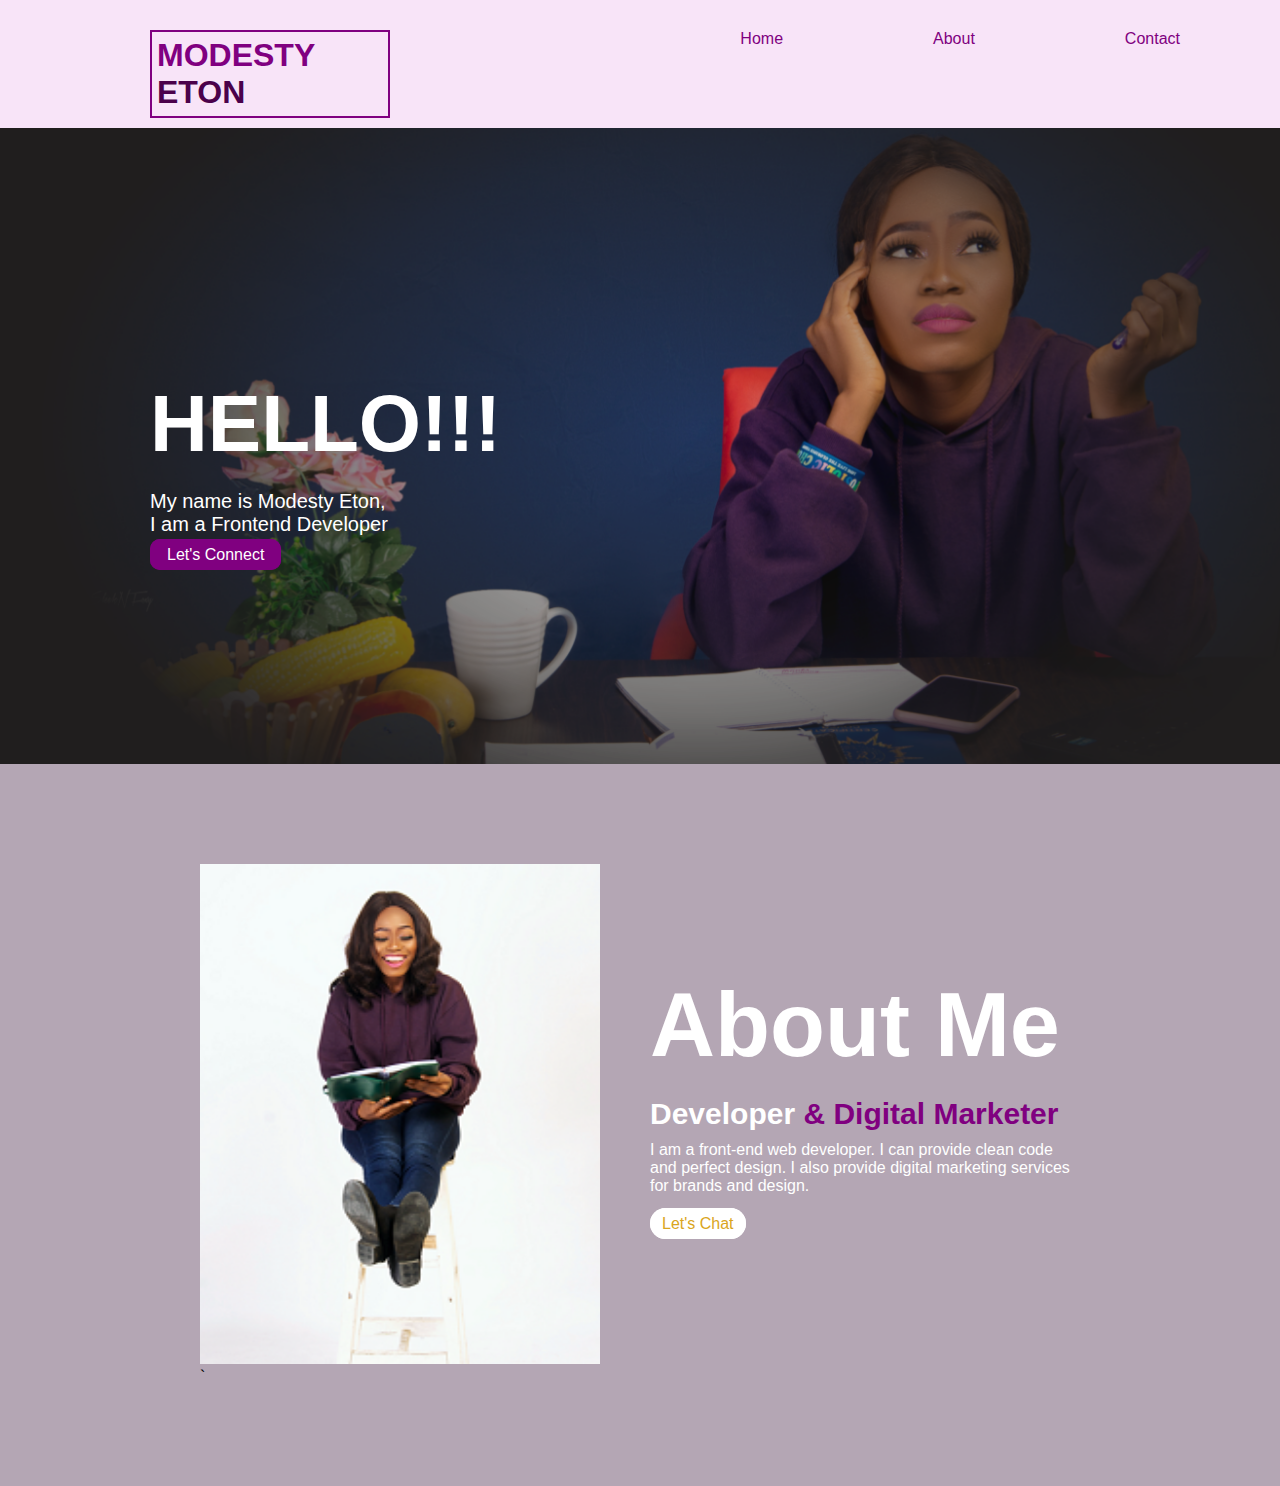
==== landing.html @ c1878900 "first commit" ====
<!DOCTYPE html>
<html lang="en">
<head>
    <meta charset="UTF-8">
    <meta http-equiv="X-UA-Compatible" content="IE=edge">
    <meta name="viewport" content="width=device-width, initial-scale=1.0">
    <title>Landingpage</title>
    <link rel="stylesheet" href="landing.css">
</head>
<body>
    <header>
       <nav>
                <h1>MODESTY <span>ETON</span></h1>
            <ul>
                <li><a href="#">Home</a></li>
                <li><a href="#">About</a></li>
                <li><a href="#">Contact</a></li>
            </ul>
            
        </nav>

       <section>
        <h1>HELLO!!!</h1>
        <P>My name is Modesty Eton, <br> I am a Frontend Developer</P>
        <a href="#">Let's Connect</a>
       </section>

       <!-- About Me section -->
       <main class="about-me">
        <div>
            <img src="./me.png" alt="IMAGE" class="image">`
        </div>

        <div class="info">
            <h1>
                About Me
            </h1>
            <h4>Developer <span>& Digital Marketer</span></h4>
            <p>I am a front-end web developer. I can provide clean code and perfect design. 
                I also provide digital marketing services for brands and design. </p>
            <a href="#">Let's Chat</a>
        </div>
    </header>

</body>
</html>
---- landing.css ----
*{
    padding: 0;
    margin: 0;
    box-sizing: border-box;
    font-family: sans-serif;
}

nav{
background-color: rgb(248, 228, 248);
color: purple;
display: flex;
padding-top: 30px;
padding-bottom: 10px;
}

header nav h1{
    margin-left: 150px;
    border: 2px solid purple;
    padding: 5px;
}
nav h1 span{
    color: rgb(75, 1, 75);
}

nav ul{
    display: flex;
    margin-left: 200px;
    margin-right: 100px;
}

header nav ul li a{
    text-decoration: none;
    color: purple;
    padding-top: 10px;
}

nav ul li a:hover{
    color: goldenrod;
    border: 2px solid white;
    border-radius: 20px;
    padding: 5px 10px;
    background-color: white;
}
header nav ul li{
    list-style: none;
    margin-left: 150px;
}

section{
    background-image: url(./back.png);
    background-position: center;
    background-size: cover;
    background-repeat: no-repeat;
}

section{
    display: absolute;
    padding-top: 250px;
    padding-bottom: 200px;
    padding-left: 150px;
}

section h1{
margin-bottom: 20px;
font-size: 80px;
color: white;
}
section p{
    font-size: 20px;
    color: white;
    margin-bottom: 10px;
}

section a{
    text-decoration: none;
    color: white;
    border: 2px solid purple;
    background-color:purple;
    border-radius: 10px;
    padding: 5px 15px;
    }

    section a:hover{
        background-color: white;
        color: rgb(252, 18, 1);
        border: 2px solid white;
    }

    .about-me{
        display: flex;
        background-color:  rgb(180, 166, 180);
        padding: 100px 200px;
    }

    .image{
        width: 400px;
        height: 500px;   
    }

    .info{
        color: white;
        margin-left: 50px;
        margin-top: 80px;
    }
    .info h1{
        font-size: 90px;
        margin-top: 30px;
        margin-bottom: 20px;
    }

    .info h4{
        margin-bottom: 10px;
        font-size: 30px;
    }
    
    .info h4 span{
        color: purple;
    }
    .info p{
        margin-bottom: 20px;
    }
   
    .info a{
    text-decoration: none;
    color:goldenrod;
    margin-top: 50px;
    border: 2px solid white;
    background-color:white;
    border-radius: 30px;
    padding: 5px 10px;
    } 
   
    .info a:hover:hover{
        color: purple;
        background-color: rgb(248, 228, 248);
        border: 2px solid  rgb(248, 228, 248);
    }
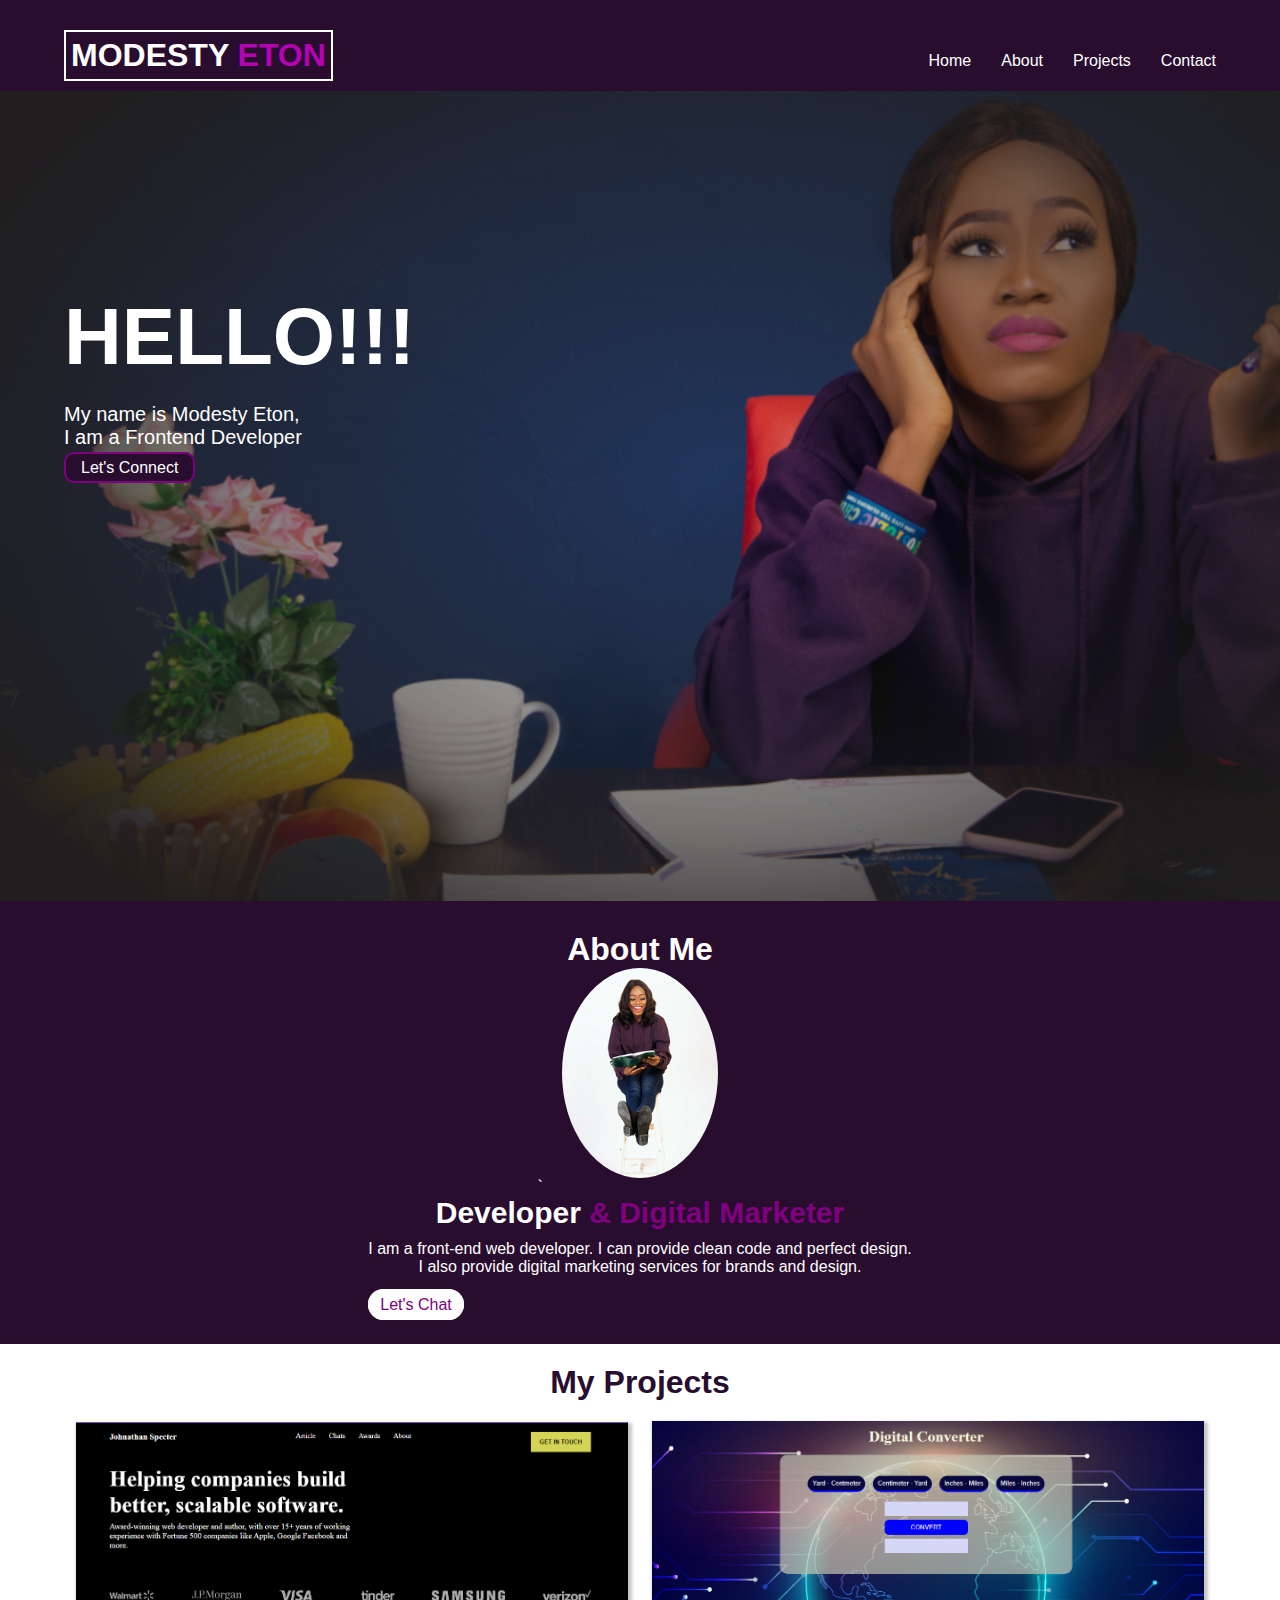
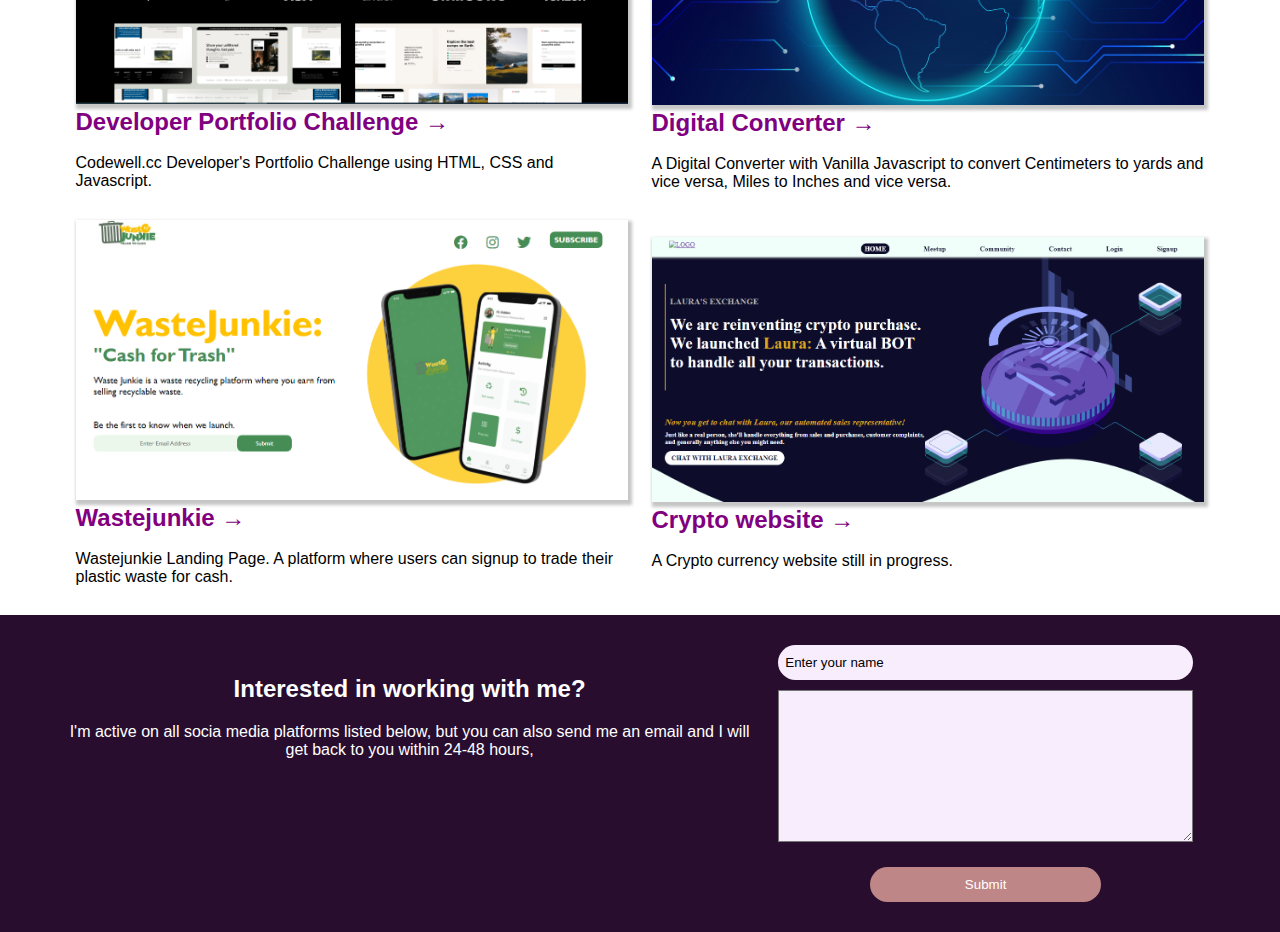
==== commit 2870a801: "modified file" ====
--- a/landing.html
+++ b/landing.html
@@ -6,41 +6,150 @@
     <meta name="viewport" content="width=device-width, initial-scale=1.0">
     <title>Landingpage</title>
     <link rel="stylesheet" href="landing.css">
+    <link rel="stylesheet" href="https://cdnjs.cloudflare.com/ajax/libs/font-awesome/6.2.0/css/all.min.css" integrity="sha512-xh6O/CkQoPOWDdYTDqeRdPCVd1SpvCA9XXcUnZS2FmJNp1coAFzvtCN9BmamE+4aHK8yyUHUSCcJHgXloTyT2A==" crossorigin="anonymous" referrerpolicy="no-referrer" />
 </head>
 <body>
     <header>
-       <nav>
-                <h1>MODESTY <span>ETON</span></h1>
-            <ul>
-                <li><a href="#">Home</a></li>
-                <li><a href="#">About</a></li>
-                <li><a href="#">Contact</a></li>
-            </ul>
-            
-        </nav>
+      <div class="navwrap">
+        <nav>
+
+            <h1>MODESTY <span>ETON</span></h1>
+        <ul>
+            <li><a href="#">Home</a></li>
+            <li><a href="#about">About</a></li>
+            <li><a href="#project">Projects</a></li>
+            <li><a href="#">Contact</a></li>
+        </ul>
+        <div class="menus">
+            <div id="menu">
+                <i class="fa-solid fa-bars"></i>
+              </div>
+              <div id="close">
+                <i class="fa-solid fa-xmark"></i>
+              </div>
+        </div>
+    </nav>
+      </div>
+
+      <div id="menuBar">
+        <ul>
+            <li><a href="#">Home</a></li>
+            <li><a href="#about">About</a></li>
+            <li><a href="#">Contact</a></li>
+            <li><a class="conn" href="#">Let's Connect</a>
+            </li>
+        </ul>
+    </div>
+      
+        
 
        <section>
-        <h1>HELLO!!!</h1>
+        <div class="text">
+            <h1>HELLO!!!</h1>
         <P>My name is Modesty Eton, <br> I am a Frontend Developer</P>
         <a href="#">Let's Connect</a>
-       </section>
+        </div>
+        </section>
 
        <!-- About Me section -->
-       <main class="about-me">
-        <div>
-            <img src="./me.png" alt="IMAGE" class="image">`
+       
+       <div class="about" id="about" >
+        <div class="about-me">
+            
+            <div class="imageme">
+                <h1>About Me</h1>
+                <img src="./me.png" alt="IMAGE" class="image">`
+            </div>
+    
+            <div class="info">
+                
+                <h4>Developer <span>& Digital Marketer</span></h4>
+                <p>I am a front-end web developer. I can provide clean code and perfect design. 
+                <br>
+                I also provide digital marketing services for brands and design. </p>
+                <a class="let" href="#">Let's Chat</a>
+            </div>
+       </div>
+    </header>
+
+<!-- project section  -->
+<div class="projectSet" id="project">
+    <h1>My Projects</h1>
+    <div class="wrap">
+        <div class="one">
+            <a href=""><img src="./dev-portfolio.PNG" alt=""></a>
+            <h2>Developer Portfolio Challenge &rightarrow;</h2>
+            <br> 
+            <p> Codewell.cc Developer's Portfolio Challenge using 
+                HTML, CSS and Javascript.
+            </p>
         </div>
 
-        <div class="info">
-            <h1>
-                About Me
-            </h1>
-            <h4>Developer <span>& Digital Marketer</span></h4>
-            <p>I am a front-end web developer. I can provide clean code and perfect design. 
-                I also provide digital marketing services for brands and design. </p>
-            <a href="#">Let's Chat</a>
+        <div class="one">
+            <a href=""><img src="./digital-converter.PNG" alt=""></a>
+        <h2>Digital Converter &rightarrow;</h2>
+        <br>
+        <p>A Digital Converter with Vanilla Javascript to
+            convert Centimeters to yards and vice versa, Miles to Inches
+            and vice versa.
+        </p>
         </div>
-    </header>
+    </div>
+</div>
 
+<div class="projectSet">
+        <div class="wrap">
+        <div class="one">
+            <a href=""><img src="./waste-junkie.PNG" alt=""></a>
+            <h2>Wastejunkie &rightarrow;</h2>
+            <br> 
+            <p>Wastejunkie Landing Page. A platform where users
+                can signup to trade their plastic waste for cash.
+            </p>
+        </div>
+
+        <div class="one">
+            <a href=""><img src="./lauras-crib.PNG" alt=""></a>
+        <h2>Crypto website &rightarrow;</h2>
+        <br>
+        <p> A Crypto currency website still in progress.
+        </p>
+        </div>
+    </div>
+</div>
+
+
+
+<footer>
+    <div class="wrapper">
+        <div class="right">
+            <h2>Interested in working with me?</h2>
+            <p>I'm active on all socia media platforms listed
+                below, but you can also send me an email and I
+                will get back to you within 24-48 hours,
+            </p>
+            <br>
+            <div class="social">
+            <a href="#"><i class="fa-brands fa-facebook"></i></a>
+            <a href="#"><i class="fa-brands fa-instagram"></i></a>
+            <a href="#"><i class="fa-brands fa-twitter"></i></a>
+            <a href="#"><i class="fa-brands fa-github"></i></a>
+        </div>
+        </div>
+    
+        <div class="left">
+                <div class="form">
+                    <form action="">
+                        <input type="text" name="text" value="Enter your name" id="" required>
+                        <textarea name="" id="" cols="20" rows="10"></textarea>
+                        <button type="submit">Submit</button>
+                    </form>
+                </div>
+                
+            </div>
+    </div>
+    
+</footer>
+<script src="./script.js"></script>
 </body>
 </html>--- a/landing.css
+++ b/landing.css
@@ -3,49 +3,92 @@
     margin: 0;
     box-sizing: border-box;
     font-family: sans-serif;
+    }
+
+.navwrap{
+    background-color: #280d2f;
 }
 
 nav{
-background-color: rgb(248, 228, 248);
-color: purple;
+background-color: #280d2f;
+color: #fff;
 display: flex;
 padding-top: 30px;
 padding-bottom: 10px;
-}
-
+width: 90%;
+margin: auto;
+/* gap: 50px; */
+justify-content: space-between;
+align-items: baseline;
+}
+
+.menus {
+    display: none;
+    color: #fff;
+}
 header nav h1{
-    margin-left: 150px;
-    border: 2px solid purple;
+    /* margin-left: 150px; */
+    border: 2px solid white;
     padding: 5px;
 }
 nav h1 span{
-    color: rgb(75, 1, 75);
+    color: rgb(179, 3, 179);
 }
 
 nav ul{
     display: flex;
-    margin-left: 200px;
-    margin-right: 100px;
+    gap: 30px;
 }
 
 header nav ul li a{
     text-decoration: none;
+    color: white;
+    padding-top: 10px;
+}
+
+nav ul li a:hover{
     color: purple;
-    padding-top: 10px;
-}
-
-nav ul li a:hover{
-    color: goldenrod;
     border: 2px solid white;
-    border-radius: 20px;
+    border-radius: 10px;
     padding: 5px 10px;
     background-color: white;
 }
 header nav ul li{
     list-style: none;
-    margin-left: 150px;
-}
-
+    /* margin-left: 150px; */
+}
+
+
+#menuBar{
+    display: none;
+    position: absolute;
+    background-color: #fff;
+    color: black;
+    width: 50%;
+    height: 300px;
+}
+
+#menuBar ul li a{
+    list-style: none;
+    text-decoration: none;
+    color: purple;
+    font-size: 18px;
+    }
+
+    #menuBar ul li{
+    margin-top: 30px;
+    margin-left: 10px;
+    }
+
+    #menuBar .conn{
+        background-color: purple;
+        color: #fff;
+        text-decoration: none;
+        padding: 5px ;
+        border-radius: 10px;
+            }
+
+/* next section starts here */
 section{
     background-image: url(./back.png);
     background-position: center;
@@ -55,11 +98,15 @@
 
 section{
     display: absolute;
-    padding-top: 250px;
-    padding-bottom: 200px;
-    padding-left: 150px;
-}
-
+    width: 100%;
+    height: 90vh;
+    }
+
+section .text{
+    width: 90%;
+    margin: auto;
+    padding-top: 200px;
+}
 section h1{
 margin-bottom: 20px;
 font-size: 80px;
@@ -75,35 +122,57 @@
     text-decoration: none;
     color: white;
     border: 2px solid purple;
-    background-color:purple;
+    background-color: #280d2f;
     border-radius: 10px;
     padding: 5px 15px;
     }
 
     section a:hover{
         background-color: white;
-        color: rgb(252, 18, 1);
+        color: purple;
         border: 2px solid white;
     }
 
+/* About me section */
+
+    .about{
+        width: 100%;
+        background-color: #280d2f;
+    }
     .about-me{
         display: flex;
-        background-color:  rgb(180, 166, 180);
-        padding: 100px 200px;
-    }
-
+        flex-direction: column;
+        /* background-color:  red; */
+        color: #fff;
+        padding: 30px 0px;
+        width: 90%;
+        margin: auto;
+        align-items: center;
+        }
+        
+    .imageme{
+        display: flex;
+        flex-direction: column;
+        justify-content: center;
+        /* background-color: #fff; */
+        /* color: #280d2f; */
+    }
+
+    .imageme h1,
+    .info h4,
+    .info p{
+        text-align: center;
+    }
+       
     .image{
-        width: 400px;
-        height: 500px;   
-    }
-
-    .info{
-        color: white;
-        margin-left: 50px;
-        margin-top: 80px;
-    }
+        width: 76%;
+        margin: auto;
+        border-radius: 100%;
+       
+    }
+
     .info h1{
-        font-size: 90px;
+        font-size: 60px;
         margin-top: 30px;
         margin-bottom: 20px;
     }
@@ -121,8 +190,10 @@
     }
    
     .info a{
+        /* width: 40%;
+    margin: auto; */
     text-decoration: none;
-    color:goldenrod;
+    color:purple;
     margin-top: 50px;
     border: 2px solid white;
     background-color:white;
@@ -135,3 +206,164 @@
         background-color: rgb(248, 228, 248);
         border: 2px solid  rgb(248, 228, 248);
     }
+
+/* Project section */
+
+.projectSet h1{
+    text-align: center;
+    margin: 20px 0px;
+    color: #280d2f;
+}
+
+.projectSet h2{
+    color: purple;
+}
+
+.projectSet .wrap{
+    width: 90%;
+    margin: auto;
+    display: flex;
+    margin-bottom: 29px;
+}
+
+.projectSet .wrap .one{
+    width: 48%;
+    margin: auto;
+    justify-content: space-between;
+    gap: 60px;
+    
+}
+
+.projectSet .wrap .one img{
+    width: 100%;
+    box-shadow: 2px 3px 3px 2px #aaaa;
+}
+
+/* footer section */
+
+footer{
+    background-color: #280d2f;
+    color: #fff;
+}
+footer .wrapper{
+width: 90%;
+margin: auto;
+display: flex;
+justify-content: space-between;
+
+}
+
+footer .wrapper .right{
+    padding: 60px 0px;
+    width: 60%;
+    text-align: center;
+    /* background-color: #fff; */
+}
+
+footer .wrapper .left{
+    width: 40%;
+}
+
+footer .wrapper .right h2{
+  margin-bottom: 20px;  
+}
+
+footer .wrapper .right .social a{
+    margin-right: 20px;
+    font-size: 30px;
+    color: rgb(190, 134, 134);
+}
+
+form{
+    display: flex;
+    flex-direction: column;
+    padding: 30px 0px;
+    align-items: center;
+}
+
+form input{
+    width: 90%;
+    padding: 10px 7px;
+    margin-bottom: 10px;
+    border-radius: 20px;
+    align-items: center;
+    border: none;
+    background-color: #f8edfc;
+}
+textarea{
+    width: 90%;
+    background-color: #f8edfc;
+    margin-bottom: 25px;
+}
+
+button{
+    width: 50%;
+    background-color: rgb(190, 134, 134);
+    padding: 10px 7px;
+    border: none;
+    border-radius: 20px;
+    color: #fff;
+}
+
+    /* media query */
+    @media screen and (max-width: 1000px){
+      nav ul li a{
+        display: none;
+      }  
+      nav h1{
+        font-size: 15px;
+      }
+
+      #menu{
+        display: block;
+        /* color: red; */
+        font-size: 25px;
+      }
+
+      #close{
+        display: none;
+        font-size: 25px;
+      }
+
+      section h1{
+            font-size: 20px;
+        }
+        section p{
+            font-size: 15px;
+        }
+        
+        .about-me{
+            flex-direction: column;
+            padding-bottom: 20px;
+        }
+
+        .image{
+            width: 50%;
+            /* height: 200px;    */
+        }
+
+        .info h1{
+            font-size: 40px;
+        }
+    
+        .info h4{
+            font-size: 20px;
+        }
+        
+        .projectSet .wrap{
+            flex-direction: column;
+            }
+        .projectSet .wrap .one{
+            width: 90%;
+            margin-bottom: 20px;
+        }
+
+        footer .wrapper{
+            flex-direction: column;
+        }
+        footer .wrapper .right,
+        footer .wrapper .left{
+            width: 90%;
+            margin: auto;
+        }
+    }